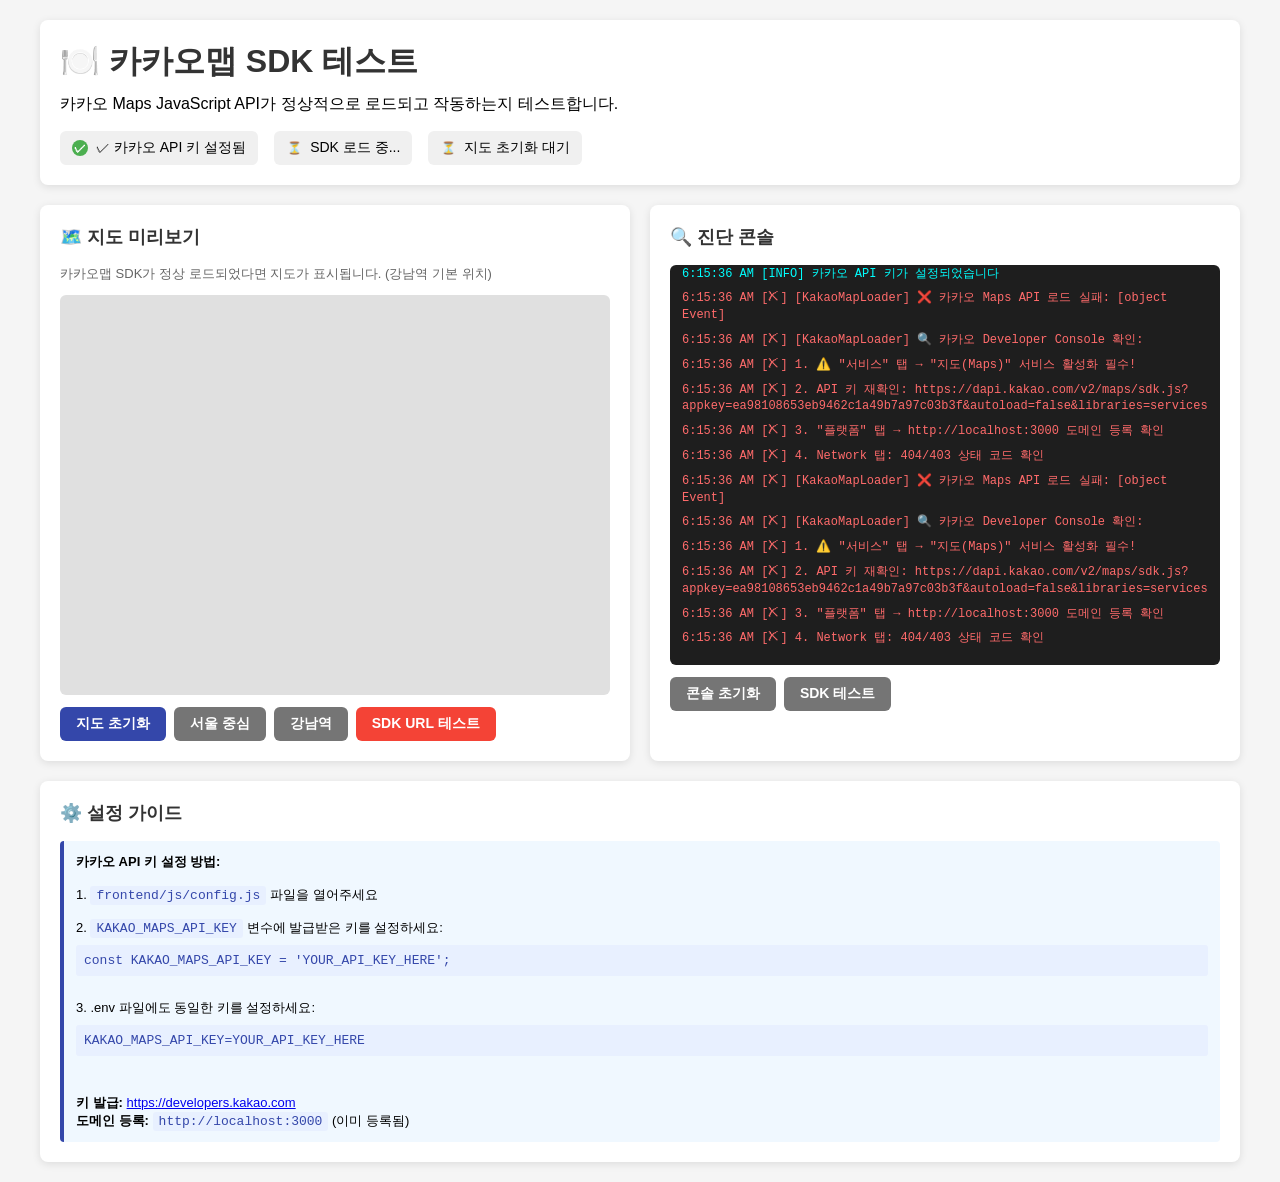
==== frontend/kakao-map-test.html @ 2a57b2f0 "Run locally and fix map/review interactions - startable local backend/frontend flow\n- fix list-card" ====
<!DOCTYPE html>
<html lang="ko">
<head>
    <meta charset="UTF-8">
    <meta name="viewport" content="width=device-width, initial-scale=1.0">
    <title>🍽️ 카카오맵 SDK 테스트</title>
    <style>
        * {
            margin: 0;
            padding: 0;
            box-sizing: border-box;
        }

        body {
            font-family: -apple-system, BlinkMacSystemFont, 'Segoe UI', Roboto, sans-serif;
            background: #f5f5f5;
            padding: 20px;
        }

        .container {
            max-width: 1200px;
            margin: 0 auto;
        }

        .header {
            background: white;
            padding: 20px;
            border-radius: 8px;
            margin-bottom: 20px;
            box-shadow: 0 2px 8px rgba(0,0,0,0.1);
        }

        .header h1 {
            margin-bottom: 10px;
            color: #333;
        }

        .status {
            display: flex;
            gap: 16px;
            margin-top: 16px;
            flex-wrap: wrap;
        }

        .status-item {
            display: flex;
            align-items: center;
            gap: 8px;
            padding: 8px 12px;
            background: #f0f0f0;
            border-radius: 6px;
            font-size: 14px;
        }

        .status-icon {
            width: 16px;
            height: 16px;
            border-radius: 50%;
            display: flex;
            align-items: center;
            justify-content: center;
            font-size: 12px;
            font-weight: bold;
        }

        .status-icon.loading {
            background: #FFC107;
            color: white;
        }

        .status-icon.success {
            background: #4CAF50;
            color: white;
        }

        .status-icon.error {
            background: #f44336;
            color: white;
        }

        .content {
            display: grid;
            grid-template-columns: 1fr 1fr;
            gap: 20px;
            margin-bottom: 20px;
        }

        @media (max-width: 768px) {
            .content {
                grid-template-columns: 1fr;
            }
        }

        .panel {
            background: white;
            padding: 20px;
            border-radius: 8px;
            box-shadow: 0 2px 8px rgba(0,0,0,0.1);
        }

        .panel h2 {
            margin-bottom: 16px;
            font-size: 18px;
            color: #333;
        }

        #map {
            width: 100%;
            height: 400px;
            background: #e0e0e0;
            border-radius: 6px;
            margin-top: 12px;
        }

        .console {
            background: #1e1e1e;
            color: #00ff00;
            padding: 12px;
            border-radius: 6px;
            font-family: 'Courier New', monospace;
            font-size: 12px;
            max-height: 400px;
            overflow-y: auto;
            line-height: 1.4;
        }

        .console-line {
            margin: 4px 0;
            padding: 2px 0;
        }

        .console-line.info {
            color: #00ffff;
        }

        .console-line.success {
            color: #00ff00;
        }

        .console-line.error {
            color: #ff6b6b;
        }

        .console-line.warn {
            color: #ffff00;
        }

        .button-group {
            display: flex;
            gap: 8px;
            margin-top: 12px;
            flex-wrap: wrap;
        }

        .btn {
            padding: 8px 16px;
            border: none;
            border-radius: 6px;
            cursor: pointer;
            font-size: 14px;
            font-weight: 600;
            transition: opacity 0.2s;
        }

        .btn:hover {
            opacity: 0.9;
        }

        .btn-primary {
            background: #3447AA;
            color: white;
        }

        .btn-secondary {
            background: #757575;
            color: white;
        }

        .btn-danger {
            background: #f44336;
            color: white;
        }

        .sdk-url-box {
            background: #f5f5f5;
            padding: 12px;
            border-radius: 6px;
            margin-top: 12px;
            font-family: 'Courier New', monospace;
            font-size: 12px;
            word-break: break-all;
            border: 1px solid #ddd;
        }

        .config-info {
            background: #f0f8ff;
            border-left: 4px solid #3447AA;
            padding: 12px;
            border-radius: 4px;
            margin-top: 12px;
            font-size: 13px;
        }

        .config-info code {
            background: #e8f0ff;
            padding: 2px 6px;
            border-radius: 3px;
            font-family: 'Courier New', monospace;
            color: #3447AA;
        }
    </style>
</head>
<body>
    <div class="container">
        <!-- Header -->
        <div class="header">
            <h1>🍽️ 카카오맵 SDK 테스트</h1>
            <p>카카오 Maps JavaScript API가 정상적으로 로드되고 작동하는지 테스트합니다.</p>
            
            <!-- Status -->
            <div class="status">
                <div class="status-item">
                    <div class="status-icon" id="configStatus">⏳</div>
                    <span id="configStatusText">설정 확인 중...</span>
                </div>
                <div class="status-item">
                    <div class="status-icon" id="sdkStatus">⏳</div>
                    <span id="sdkStatusText">SDK 로드 중...</span>
                </div>
                <div class="status-item">
                    <div class="status-icon" id="mapStatus">⏳</div>
                    <span id="mapStatusText">지도 초기화 대기</span>
                </div>
            </div>
        </div>

        <!-- Content -->
        <div class="content">
            <!-- Map Panel -->
            <div class="panel">
                <h2>🗺️ 지도 미리보기</h2>
                <p style="color: #666; font-size: 13px;">
                    카카오맵 SDK가 정상 로드되었다면 지도가 표시됩니다. (강남역 기본 위치)
                </p>
                <div id="map"></div>
                <div class="button-group">
                    <button class="btn btn-primary" onclick="initTestMap()">지도 초기화</button>
                    <button class="btn btn-secondary" onclick="centerToSeoul()">서울 중심</button>
                    <button class="btn btn-secondary" onclick="centerToGangnam()">강남역</button>
                    <button class="btn btn-danger" onclick="testSDKUrl()">SDK URL 테스트</button>
                </div>
                <div class="sdk-url-box" id="sdkUrlBox" style="display:none;"></div>
            </div>

            <!-- Console Panel -->
            <div class="panel">
                <h2>🔍 진단 콘솔</h2>
                <div class="console" id="console"></div>
                <div class="button-group">
                    <button class="btn btn-secondary" onclick="clearConsole()">콘솔 초기화</button>
                    <button class="btn btn-secondary" onclick="testSDK()">SDK 테스트</button>
                </div>
            </div>
        </div>

        <!-- Config Info -->
        <div class="panel">
            <h2>⚙️ 설정 가이드</h2>
            <div class="config-info">
                <strong>카카오 API 키 설정 방법:</strong><br><br>
                1. <code>frontend/js/config.js</code> 파일을 열어주세요<br><br>
                2. <code>KAKAO_MAPS_API_KEY</code> 변수에 발급받은 키를 설정하세요:<br>
                <code style="display: block; margin: 8px 0; padding: 8px; background: #e8f0ff;">const KAKAO_MAPS_API_KEY = 'YOUR_API_KEY_HERE';</code><br>
                3. .env 파일에도 동일한 키를 설정하세요:<br>
                <code style="display: block; margin: 8px 0; padding: 8px; background: #e8f0ff;">KAKAO_MAPS_API_KEY=YOUR_API_KEY_HERE</code><br><br>
                <strong>키 발급:</strong> <a href="https://developers.kakao.com" target="_blank">https://developers.kakao.com</a><br>
                <strong>도메인 등록:</strong> <code>http://localhost:3000</code> (이미 등록됨)
            </div>
        </div>
    </div>

    <!-- Scripts -->
    <script src="js/config.js"></script>
    <script src="js/kakao-map-loader.js"></script>

    <script>
        // 콘솔 커스텀
        const consoleEl = document.getElementById('console');
        const originalLog = console.log;
        const originalError = console.error;
        const originalWarn = console.warn;

        function addConsoleLog(level, message) {
            const line = document.createElement('div');
            line.className = `console-line ${level}`;
            
            const timestamp = new Date().toLocaleTimeString();
            const prefix = {
                info: '[INFO]',
                success: '[✓]',
                error: '[✗]',
                warn: '[⚠]',
            }[level] || '[LOG]';

            line.textContent = `${timestamp} ${prefix} ${message}`;
            consoleEl.appendChild(line);
            consoleEl.scrollTop = consoleEl.scrollHeight;
        }

        console.log = function(...args) {
            originalLog(...args);
            addConsoleLog('info', args.join(' '));
        };

        console.error = function(...args) {
            originalError(...args);
            addConsoleLog('error', args.join(' '));
        };

        console.warn = function(...args) {
            originalWarn(...args);
            addConsoleLog('warn', args.join(' '));
        };

        // 테스트 함수들
        function updateStatus(id, status, text) {
            const el = document.getElementById(id);
            if (!el) {
                console.error(`요소를 찾을 수 없습니다: #${id}`);
                return;
            }
            
            const textEl = document.getElementById(id + 'Text');
            
            el.className = 'status-icon';
            
            if (status === 'loading') {
                el.classList.add('loading');
                el.textContent = '⏳';
            } else if (status === 'success') {
                el.classList.add('success');
                el.textContent = '✓';
            } else if (status === 'error') {
                el.classList.add('error');
                el.textContent = '✗';
            }
            
            if (textEl) {
                textEl.textContent = text;
            }
        }

        // 설정 확인
        function checkConfig() {
            updateStatus('configStatus', 'loading', '설정 확인 중...');
            
            if (window.APP_CONFIG && window.APP_CONFIG.kakao) {
                const key = window.APP_CONFIG.kakao.apiKey;
                if (key && key !== 'YOUR_KAKAO_JAVASCRIPT_API_KEY_HERE') {
                    updateStatus('configStatus', 'success', '✓ 카카오 API 키 설정됨');
                    console.log('카카오 API 키가 설정되었습니다');
                    return true;
                }
            }
            
            updateStatus('configStatus', 'error', '✗ API 키 미설정');
            console.error('⚠️ 카카오 API 키를 설정해주세요. (frontend/js/config.js)');
            return false;
        }

        // SDK 로드 모니터링
        document.addEventListener('kakaoMapsReady', () => {
            updateStatus('sdkStatus', 'success', '✓ SDK 로드 완료');
            console.log('카카오 Maps SDK 로드 완료');
            testSDK();
        });

        // 초기화
        function init() {
            console.log('🍽️ 카카오맵 테스트 시작...');
            checkConfig();
            
            // 3초 후에도 SDK가 로드되지 않았으면 오류 표시
            setTimeout(() => {
                if (!window.kakao?.maps) {
                    updateStatus('sdkStatus', 'error', '✗ SDK 로드 실패');
                    console.error('SDK 로드가 지연되고 있습니다. 콘솔 오류를 확인하세요.');
                }
            }, 3000);
        }

        function initTestMap() {
            if (!window.kakao?.maps) {
                console.error('카카오 Maps SDK가 로드되지 않았습니다');
                return;
            }

            updateStatus('mapStatus', 'loading', '지도 초기화 중...');
            
            try {
                const mapContainer = document.getElementById('map');
                const mapOption = {
                    center: new kakao.maps.LatLng(37.4979, 127.0276), // 강남역
                    level: 3,
                };

                window.testMap = new kakao.maps.Map(mapContainer, mapOption);
                
                // 테스트 마커 추가
                const markerPosition = new kakao.maps.LatLng(37.4979, 127.0276);
                const marker = new kakao.maps.Marker({
                    position: markerPosition,
                    title: '강남역 테스트 마커',
                });
                marker.setMap(window.testMap);
                
                updateStatus('mapStatus', 'success', '✓ 지도 초기화 완료');
                console.log('테스트 지도가 초기화되었습니다');
            } catch (error) {
                updateStatus('mapStatus', 'error', '✗ 초기화 실패');
                console.error('지도 초기화 실패:', error);
            }
        }

        function centerToSeoul() {
            if (!window.testMap) {
                console.error('지도가 초기화되지 않았습니다');
                return;
            }
            
            const center = new kakao.maps.LatLng(37.5665, 126.9780); // 서울 시청
            window.testMap.setCenter(center);
            console.log('서울 시청 위치로 이동했습니다');
        }

        function centerToGangnam() {
            if (!window.testMap) {
                console.error('지도가 초기화되지 않았습니다');
                return;
            }
            
            const center = new kakao.maps.LatLng(37.4979, 127.0276); // 강남역
            window.testMap.setCenter(center);
            console.log('강남역 위치로 이동했습니다');
        }

        function testSDK() {
            console.log('SDK 테스트 시작...');
            
            if (!window.kakao?.maps) {
                console.error('카카오 Maps SDK가 로드되지 않았습니다');
                return;
            }

            console.log('✓ kakao 객체 존재');
            console.log('✓ kakao.maps 라이브러리 존재');
            
            if (window.kakao.maps.services) {
                console.log('✓ kakao.maps.services 라이브러리 로드됨');
            }
            
            console.log('SDK 테스트 완료');
        }

        function testSDKUrl() {
            console.log('🔍 SDK URL 테스트 시작...');
            
            const apiKey = window.APP_CONFIG?.kakao?.apiKey || window.KAKAO_MAPS_API_KEY;
            if (!apiKey || apiKey === 'YOUR_KAKAO_JAVASCRIPT_API_KEY_HERE') {
                console.error('API 키가 설정되지 않았습니다');
                return;
            }

            const sdkUrl = `https://dapi.kakao.com/v2/maps/sdk.js?appkey=${encodeURIComponent(apiKey)}&libraries=services`;
            
            const box = document.getElementById('sdkUrlBox');
            box.style.display = 'block';
            box.innerHTML = `<strong>로드할 SDK URL:</strong><br>${sdkUrl}`;
            
            console.log('📍 SDK URL:', sdkUrl);
            console.log('🔑 API 키 (처음 8글자):', apiKey.substring(0, 8) + '***');

            // Fetch로 URL 테스트
            console.log('🌐 HTTP 헤더 테스트 중...');
            fetch(sdkUrl, { method: 'HEAD' })
                .then(response => {
                    console.log('✅ HTTP 상태:', response.status, response.statusText);
                    if (response.status === 403) {
                        console.error('❌ 403 Forbidden - 도메인이 등록되지 않았거나 API 키가 유효하지 않습니다');
                    } else if (response.status === 401) {
                        console.error('❌ 401 Unauthorized - API 키가 유효하지 않습니다');
                    } else if (response.status === 200) {
                        console.log('✅ URL 접근 가능 - 다른 원인이 있습니다');
                    }
                })
                .catch(error => {
                    console.error('❌ Fetch 오류:', error.message);
                    console.error('💡 CORS 오류이거나 네트워크 문제입니다');
                });

            console.log('🔍 콘솔과 Network 탭을 확인하세요');
        }

        function clearConsole() {
            consoleEl.innerHTML = '';
            console.log('콘솔이 초기화되었습니다');
        }

        // 페이지 로드 시 시작
        window.addEventListener('DOMContentLoaded', init);
    </script>

    <!-- 필수: 카카오맵 SDK (정적 로드) -->
    <script src="https://dapi.kakao.com/v2/maps/sdk.js?appkey=ea98108653eb9462c1a49b7a97c03b3f&libraries=services" 
            onload="document.dispatchEvent(new CustomEvent('kakaoMapsReady', { detail: { kakao: window.kakao, maps: window.kakao.maps } }))"></script>
    
    <!-- 설정 및 맵 초기화 -->
    <script src="js/config.js"></script>
    <script src="js/kakao-map-loader.js"></script>
</body>
</html>
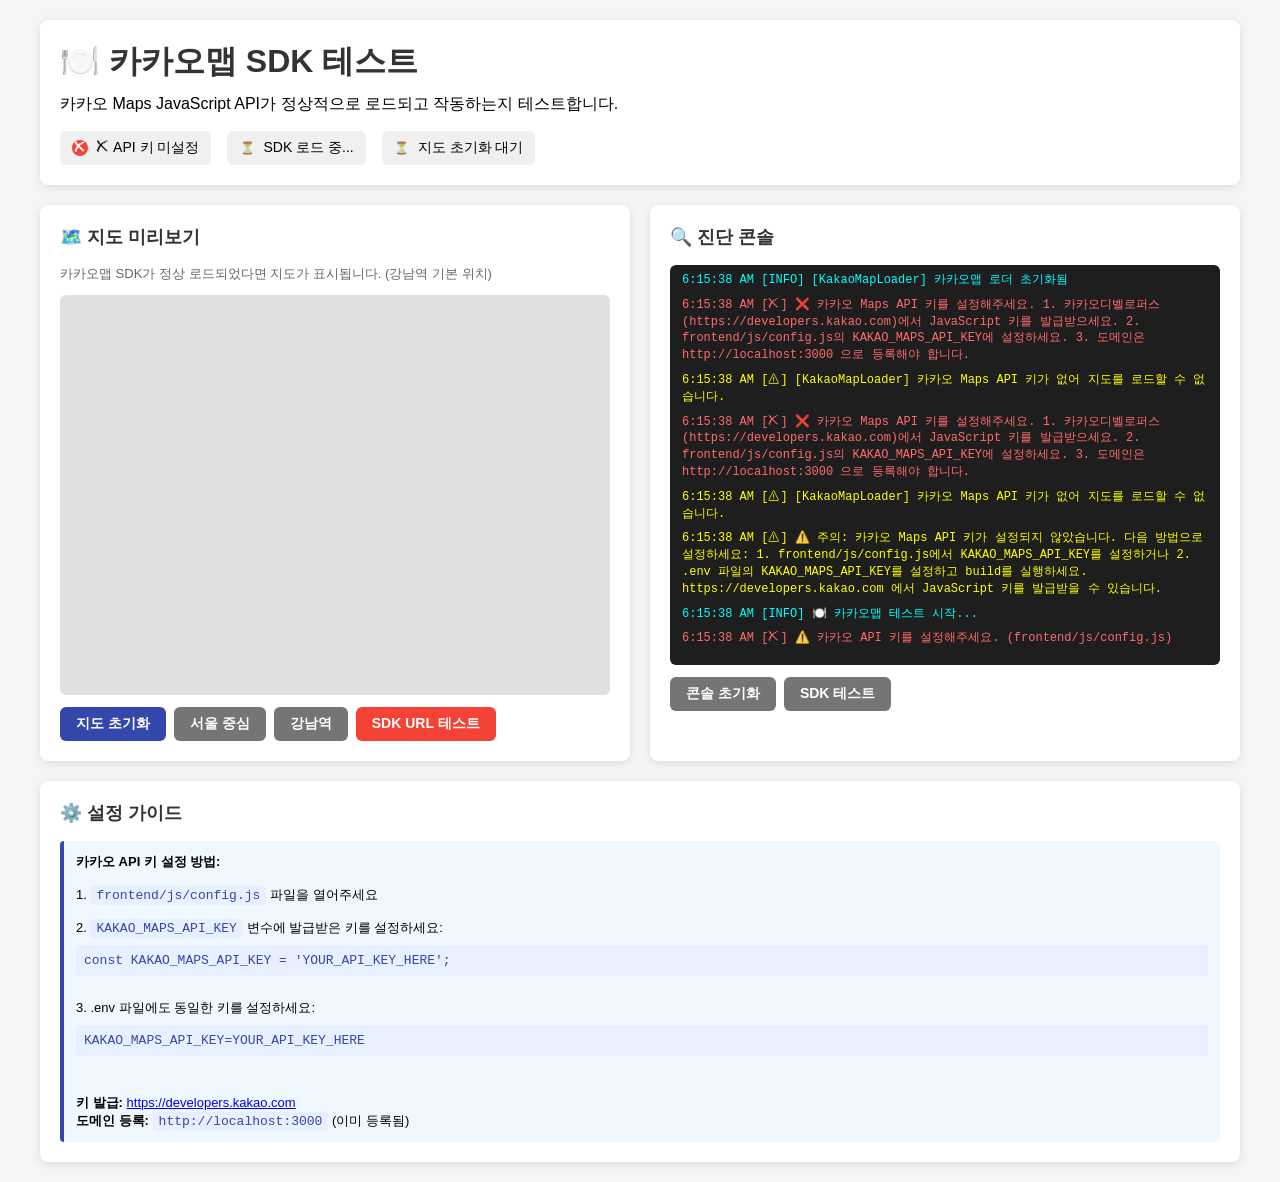
==== commit be0058ba: "Remove sensitive and internal files from repo - remove hardcoded Kakao API key values from tracked f" ====
--- a/frontend/kakao-map-test.html
+++ b/frontend/kakao-map-test.html
@@ -511,7 +511,7 @@
     </script>
 
     <!-- 필수: 카카오맵 SDK (정적 로드) -->
-    <script src="https://dapi.kakao.com/v2/maps/sdk.js?appkey=ea98108653eb9462c1a49b7a97c03b3f&libraries=services" 
+    <script src="https://dapi.kakao.com/v2/maps/sdk.js?appkey=YOUR_KAKAO_JAVASCRIPT_API_KEY_HERE&libraries=services" 
             onload="document.dispatchEvent(new CustomEvent('kakaoMapsReady', { detail: { kakao: window.kakao, maps: window.kakao.maps } }))"></script>
     
     <!-- 설정 및 맵 초기화 -->
